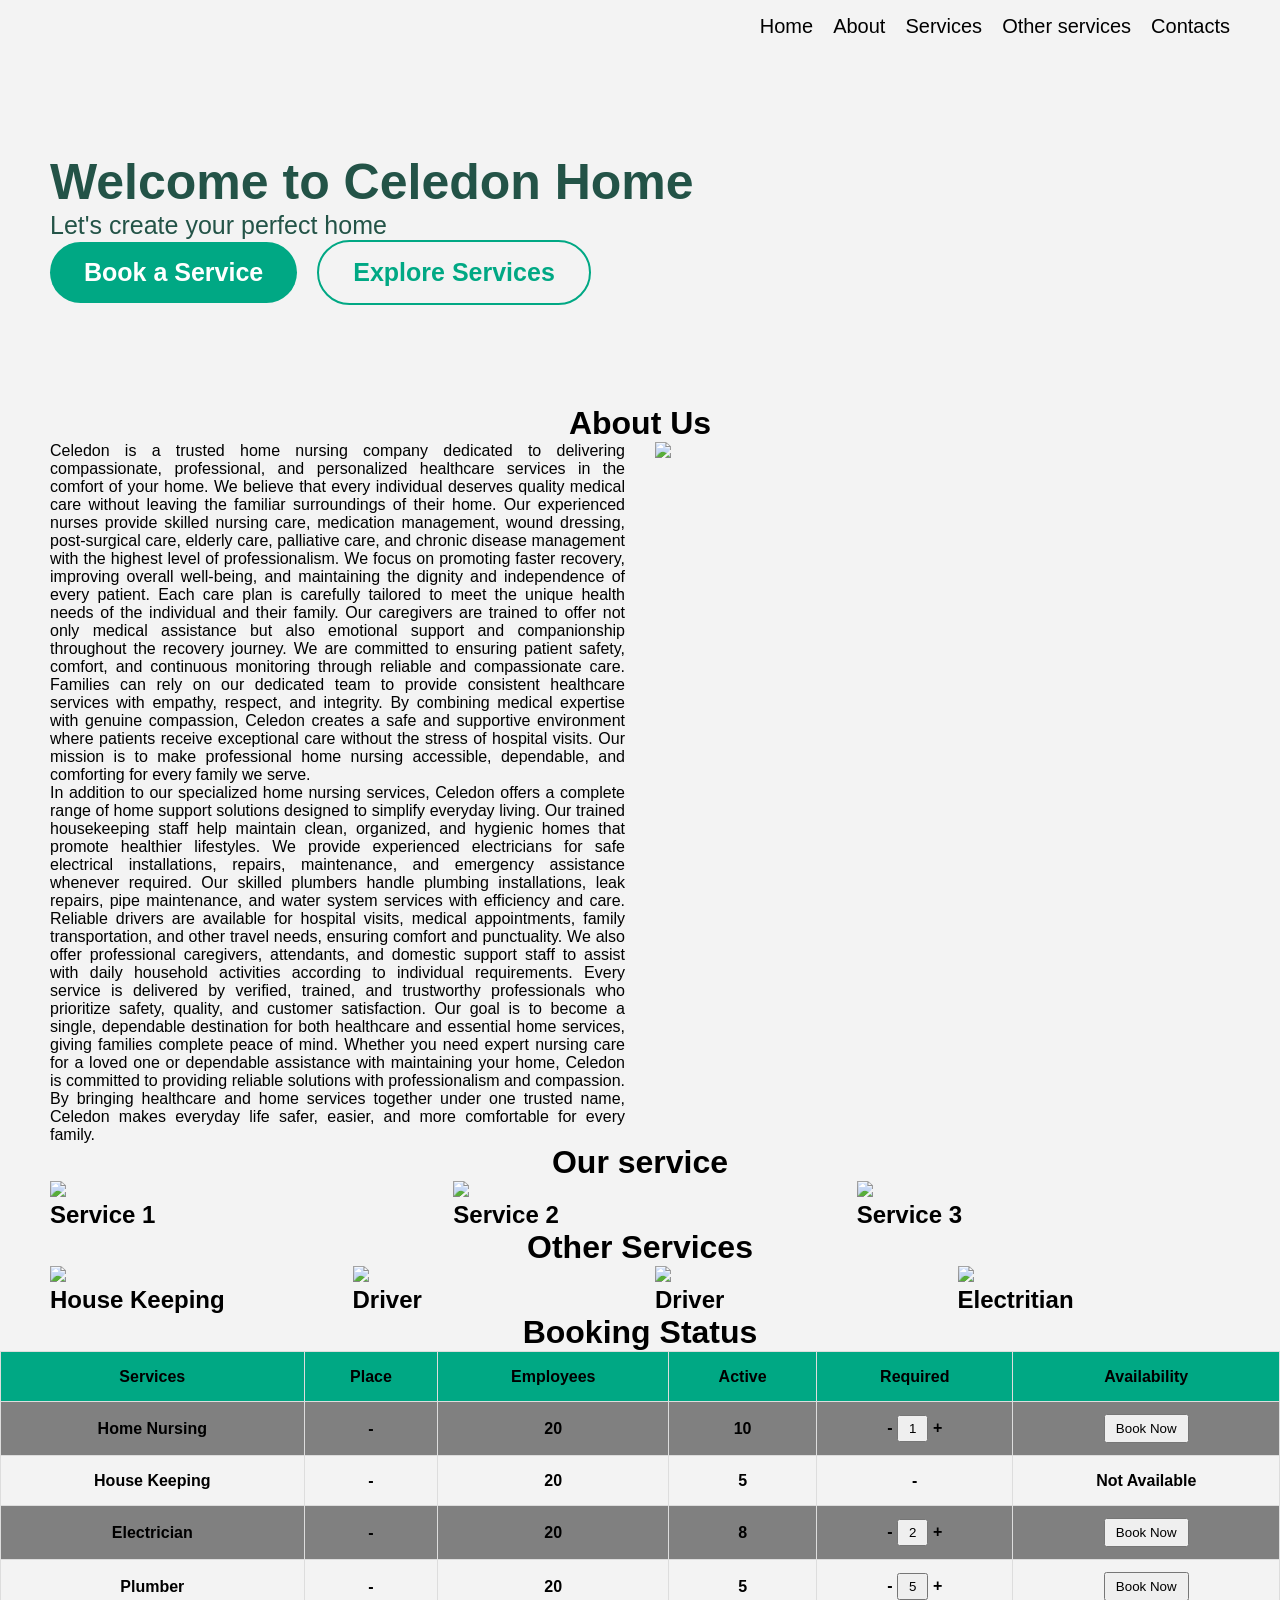
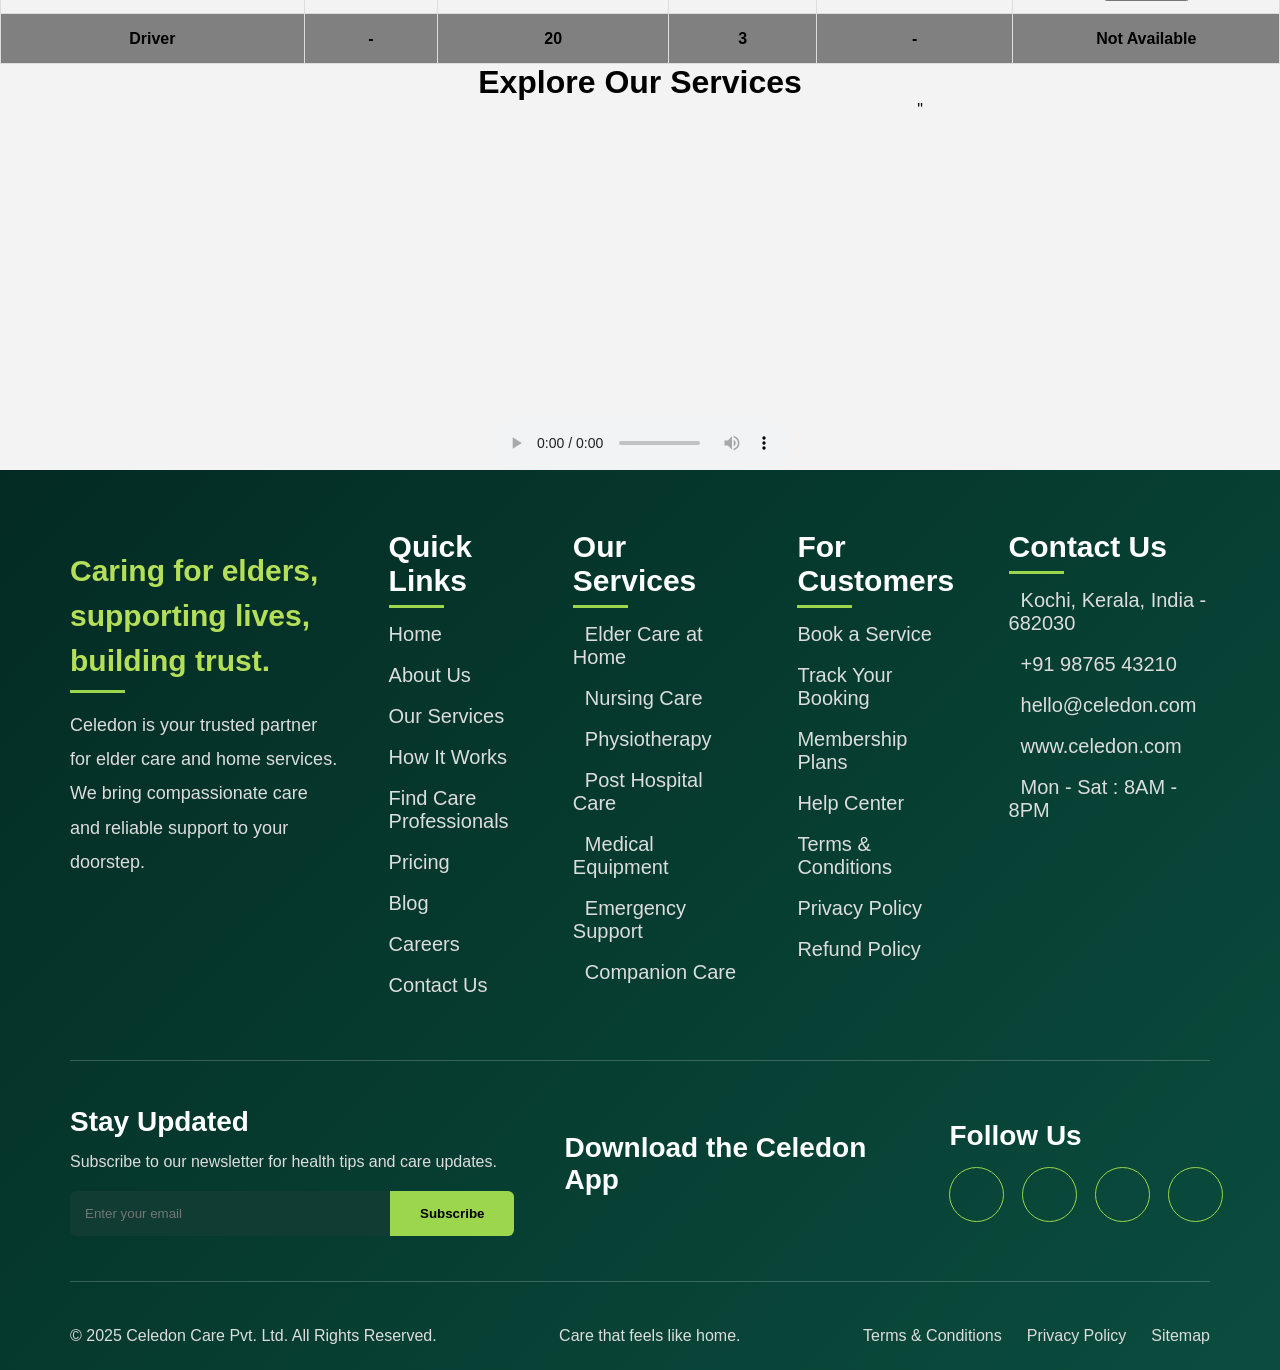
==== index.html @ ccb462f1 "Add files via upload" ====
<!DOCTYPE html>
<html lang="en">

<head>
     <meta charset="UTF-8">
     <meta name="viewport" content="width=device-width, initial-scale=1.0">
     <title>Home Page</title>
     <link rel="stylesheet" href="styles.css">

     
</head>

<body>

     <header>
          <div id="logo-box">
               <img src="celedon final.png" alt="" id="logo-image">
          </div>

          <div id="links-box">
               <ul>
                    <li><a href="index.html">Home</a></li>
                    <li><a href="about.html">About</a></li>
                    <li><a href="#services">Services</a></li>
                    <li><a href="#other-sevices">Other services</a></li>
                    <li><a href="#contacts">Contacts</a></li>

               </ul>

          </div>
    
    
     </header>


     <div id="hero">
          <h1>Welcome to Celedon Home</h1>
          <p>Let's create your perfect home</p>

           <div class="hero-buttons">

            <a href="#" class="btn primary-btn">
                Book a Service
            </a>

            <a href="#" class="btn secondary-btn">
                Explore Services
            </a>

        </div>

     </div>
     
          <h1 class="sec-title">About Us</h1>
     </div>

     <div id="about-box">
          <div id="about-text-box">
               <p>Celedon is a trusted home nursing company dedicated to delivering compassionate, professional, and personalized healthcare services in the comfort of your home. We believe that every individual deserves quality medical care without leaving the familiar surroundings of their home. Our experienced nurses provide skilled nursing care, medication management, wound dressing, post-surgical care, elderly care, palliative care, and chronic disease management with the highest level of professionalism. We focus on promoting faster recovery, improving overall well-being, and maintaining the dignity and independence of every patient. Each care plan is carefully tailored to meet the unique health needs of the individual and their family. Our caregivers are trained to offer not only medical assistance but also emotional support and companionship throughout the recovery journey. We are committed to ensuring patient safety, comfort, and continuous monitoring through reliable and compassionate care. Families can rely on our dedicated team to provide consistent healthcare services with empathy, respect, and integrity. By combining medical expertise with genuine compassion, Celedon creates a safe and supportive environment where patients receive exceptional care without the stress of hospital visits. Our mission is to make professional home nursing accessible, dependable, and comforting for every family we serve.</p>
               <p>In addition to our specialized home nursing services, Celedon offers a complete range of home support solutions designed to simplify everyday living. Our trained housekeeping staff help maintain clean, organized, and hygienic homes that promote healthier lifestyles. We provide experienced electricians for safe electrical installations, repairs, maintenance, and emergency assistance whenever required. Our skilled plumbers handle plumbing installations, leak repairs, pipe maintenance, and water system services with efficiency and care. Reliable drivers are available for hospital visits, medical appointments, family transportation, and other travel needs, ensuring comfort and punctuality. We also offer professional caregivers, attendants, and domestic support staff to assist with daily household activities according to individual requirements. Every service is delivered by verified, trained, and trustworthy professionals who prioritize safety, quality, and customer satisfaction. Our goal is to become a single, dependable destination for both healthcare and essential home services, giving families complete peace of mind. Whether you need expert nursing care for a loved one or dependable assistance with maintaining your home, Celedon is committed to providing reliable solutions with professionalism and compassion. By bringing healthcare and home services together under one trusted name, Celedon makes everyday life safer, easier, and more comfortable for every family.</p>
          </div>
          <div id="about-image-box">
               <img src="assest/homenursing.jpg" id="about-image">
          </div>
     </div>

     <div>
          <h1 class="sec-title">Our service</h1>
     </div>

     <div class="service-box">

     </div>

     <div id="services-box">
          <div class="service-box">
               <img src="homenursing1.jpg" class="service-image">
               <h2>Service 1</h2>

          </div>

          <div class="service-box">
               <img src="homenursing2.jpg" class="service-image">
               <h2>Service 2</h2>

          </div>

          <div class="service-box">
               <img src="homenursing3.jpg" class="service-image">
               <h2>Service 3</h2>

          </div>


     </div>

     <div>
          <h1 class="sec-title">Other Services</h1>

     </div>

    
     <div id="otherservices-box">
          <div class="otherservice-box">
               <img src="housekeeping1.jpg" class="otherservices-image">
               <h2>House Keeping</h2>

          </div>

          <div class="otherservice-box">
               <img src="plumber2.jpg" class="otherservices-image">
               <h2>Driver</h2>

          </div>

          <div class="otherservice-box">
               <img src="driver3.jpg" class="otherservices-image">
               <h2>Driver</h2>
               

          </div>

          <div class="otherservice-box">
               <img src="electritian4.jpg" class="otherservices-image">
               <h2>Electritian</h2>

          </div>

     
     </div>

      <div>
          <h1 class="sec-title">Booking Status</h1>

     </div>

     <div id="booking-status-box">

     </div>
<div class="table-box">
     <div class="table-inbox">
     <table border="1" class="table-width">
          <tr id="heading-color">
               <th>Services</th>
               <th>Place</th>
               <th>Employees</th>
               <th>Active</th>
               <th>Required</th>
               <th>Availability</th>
          </tr>
          <tr >
               <th>Home Nursing</th>
               <th>-</th>
               <th>20</th>
               <th>10</th>
               <th> - <button class="qty-button"> 1 </button> + </th>
               <th> <button class="booking-button"> Book Now </button></th>
          </tr>
          <tr>
               <th>House Keeping</th>
               <th>-</th>
               <th>20</th>
               <th>5</th>
               <th>-</th>
               <th>Not Available</th>
          </tr>
          <tr>
               <th>Electrician</th>
               <th>-</th>
               <th>20</th>
               <th>8</th>
               <th> - <button class="qty-button">2</button> + </th>
               <th> <button class="booking-button"> Book Now </button></th>
          </tr>
          <tr>
               <th>Plumber</th>
               <th>-</th>
               <th>20</th>
               <th>5</th>
               <th> - <button class="qty-button">5</button> + </th>
               <th> <button class="booking-button"> Book Now </button></th>
          </tr>
          <tr>
               <th>Driver</th>
               <th>-</th>
               <th>20</th>
               <th>3</th>
               <th>-</th>
               <th>Not Available</th>
          </tr>


     </table>
</div>
</div>

     <div>
          <h1 class="sec-title"> Explore Our Services </h1>
         
     </div>

     <div id="sample-video">
          <iframe 
          width="560"
          height="315"
          src="https://www.youtube.com/embed/nSkUWXbFR8o?si=ZP2RNsUohO5jmnka" title="YouTube video player" frameborder="0" allow="accelerometer; autoplay; clipboard-write; encrypted-media; gyroscope; picture-in-picture; web-share" referrerpolicy="strict-origin-when-cross-origin" allowfullscreen>
     
     </iframe>"
         
     </div>

     <div id="sample-audio">
          <audio controls>
               <source src="sample audio.mp3" type="audio/mpeg">
          </audio>

     </div>

     <footer class="footer">

    <div class="footer-top">

        <!-- Company -->
        <div class="footer-column company">
             <div id="logo-box">
               <img src="celedon final.png" alt="" id="logo-image">
          </div>

            <h3>Caring for elders, supporting lives, building trust.</h3>

            <p>
                Celedon is your trusted partner for elder care and home services.
                We bring compassionate care and reliable support to your doorstep.
            </p>
        </div>

        <!-- Quick Links -->
        <div class="footer-column">
            <h3>Quick Links</h3>

            <ul>
                <li><a href="#">Home</a></li>
                <li><a href="#">About Us</a></li>
                <li><a href="#">Our Services</a></li>
                <li><a href="#">How It Works</a></li>
                <li><a href="#">Find Care Professionals</a></li>
                <li><a href="#">Pricing</a></li>
                <li><a href="#">Blog</a></li>
                <li><a href="#">Careers</a></li>
                <li><a href="#">Contact Us</a></li>
            </ul>
        </div>

        <!-- Services -->
        <div class="footer-column">
            <h3>Our Services</h3>

            <ul>
                <li><i class="fa-solid fa-user-nurse"></i> Elder Care at Home</li>
                <li><i class="fa-solid fa-kit-medical"></i> Nursing Care</li>
                <li><i class="fa-solid fa-person-walking"></i> Physiotherapy</li>
                <li><i class="fa-solid fa-bed"></i> Post Hospital Care</li>
                <li><i class="fa-solid fa-wheelchair"></i> Medical Equipment</li>
                <li><i class="fa-solid fa-truck-medical"></i> Emergency Support</li>
                <li><i class="fa-solid fa-users"></i> Companion Care</li>
            </ul>
        </div>

        <!-- Customer -->
        <div class="footer-column">
            <h3>For Customers</h3>

            <ul>
                <li><a href="#">Book a Service</a></li>
                <li><a href="#">Track Your Booking</a></li>
                <li><a href="#">Membership Plans</a></li>
                <li><a href="#">Help Center</a></li>
                <li><a href="#">Terms & Conditions</a></li>
                <li><a href="#">Privacy Policy</a></li>
                <li><a href="#">Refund Policy</a></li>
            </ul>
        </div>

        <!-- Contact -->
        <div class="footer-column">
            <h3>Contact Us</h3>

            <ul class="contact">
                <li><i class="fa-solid fa-location-dot"></i> Kochi, Kerala, India - 682030</li>
                <li><i class="fa-solid fa-phone"></i> +91 98765 43210</li>
                <li><i class="fa-solid fa-envelope"></i> hello@celedon.com</li>
                <li><i class="fa-solid fa-globe"></i> www.celedon.com</li>
                <li><i class="fa-solid fa-clock"></i> Mon - Sat : 8AM - 8PM</li>
            </ul>
        </div>

    </div>

    <hr>

    <!-- Middle -->
    <div class="footer-middle">

        <div class="newsletter">
            <h3>Stay Updated</h3>
            <p>Subscribe to our newsletter for health tips and care updates.</p>

            <div class="subscribe">
                <input type="email" placeholder="Enter your email">
                <button>Subscribe</button>
            </div>
        </div>

        <div class="apps">
            <h3>Download the Celedon App</h3>

            <div class="stores">
                <img src="google playstore.png" alt="">
                <img src="appstore.png" alt="">
            </div>
        </div>

        <div class="social">
            <h3>Follow Us</h3>

            <div class="icons">
                <a href="#"><i class="fab fa-facebook-f"></i></a>
                <a href="#"><i class="fab fa-instagram"></i></a>
                <a href="#"><i class="fab fa-linkedin-in"></i></a>
                <a href="#"><i class="fab fa-youtube"></i></a>
            </div>
        </div>

    </div>

    <hr>

    <!-- Bottom -->
    <div class="footer-bottom">

        <p>© 2025 Celedon Care Pvt. Ltd. All Rights Reserved.</p>

        <p>Care that feels like home.</p>

        <div class="bottom-links">
            <a href="#">Terms & Conditions</a>
            <a href="#">Privacy Policy</a>
            <a href="#">Sitemap</a>
        </div>

    </div>





















</body>

</html>
---- styles.css ----
body {
               margin: 0px;
          }
          
          ul{
               margin: 0px;
               padding: 0px;

          }    
     
          html{
               scroll-behavior: smooth;
          }

          /* header */

          header{
               display: flex;
               justify-content: space-between;
               padding: 15px 50px;
               align-items: center;
          }
          
          #links-box ul{
               display: flex;
               list-style-type: none;
               gap: 20px;
          }

          #links-box ul li a {
               color: black;
               text-decoration: none;
               font-size: 20px;
          }

          #links-box ul li a:hover{
               color: #235347;
               text-shadow: 0px 0px 2px grey
          }

          #logo-image{
               height: 60px;
          }
          
          @media (max-width:756px) {
               header{
                     flex-wrap: wrap;
                      justify-content: center;
                       padding: 0px 15px;
                       align-items: center;
                       
                       
                     }
          }
          

     
          /* hero section */
          #hero {
               background-image: url(headerbackground.jpg);
               background-size: cover;
               color: #235347;
               padding: 100px 50px;
               font-size: 25px;
               
               
          }

          h1.sec-title {
               text-align: center;
               
               
          }
          .hero-buttons{

    display:flex;

    gap:20px;

    align-items:center;
}

.btn{

    text-decoration:none;

    padding:16px 34px;

    border-radius:50px;

    font-weight:600;

    transition:.4s;

    

    
}

/* Primary Button */

.primary-btn{

    background:#00a884;

    color:white;
}

.primary-btn:hover{

    background:#00896f;

    transform:translateY(-3px);
}

/* Secondary Button */

.secondary-btn{

    border:2px solid #00a884;

    color:#00a884;
}

.secondary-btn:hover{

    background:#00a884;

    color:white;

    transform:translateY(-3px);
}

/* Right Image */

.hero-image{

    width:45%;
}

.hero-image img{

    width:100%;
}

          
          @media (max-width:756px) {
               #hero {
                    padding: 50px 15px;
                    text-align: center;
                    
               }  
          }

          /* about section */
          #about-box {
               display: flex;
               padding: 0px 50px;
               gap: 30px;
          }

          #about-text-box {
               width: 50%;
          }

          #about-image-box {
               width: 50%;
          }

          img#about-image {
               width: 100%;
          }  
          
          #about-text-box {
               text-align: justify;
          }

          @media (max-width:756px) {
               #about-box {
               padding: 0px 15px;
               flex-wrap: wrap;
               }
               #about-text-box,#about-image-box{
                    width: 100%;
               }
                #about-text-box {
                    text-align: justify;
                }

          }

          /* services section */
          #services-box {
               padding: 0px 50px;
               display: flex;
               gap: 30px;
          }

          .service-box {
               width: 33.33%;
          }

          img.service-image {
               width: 100%;
          }

           @media (max-width:756px) {
               #services-box {
               padding: 0px 15px;
               flex-wrap: wrap;
               }

               .service-box {
               width: 100%;
               }
          }

          #otherservices-box {
               padding: 0px 50px;
               display: flex;
               gap: 30px;
          }

          .otherservice-box {
               width: 25%;
          }

          img.otherservices-image {
               width: 100%;
          }
           @media (max-width:756px) {
               #otherservices-box {
               padding: 0px 15px;
               flex-wrap: wrap;
             
          }
            .otherservice-box {
               width: 100%;
          }
           }

/* Booking Status */

table {
     font-family: Arial, Helvetica, sans-serif;
     border-collapse: collapse;
     width: 100%;
     margin: auto;
     padding: 0px 15px;

}

table.table-width{
     padding: 20px 0px;
}
tr.space{
     padding: 20px 0px;
}
#heading-color {
     background-color: #00a884;
}

td, th {
     border: 1px solid #ddd;
     padding: 8px;
     height: 50px;

}

tr:nth-child(even){background-color: grey}

tr:hover{background-color: #ddd;}

th {
     padding-top: 12px;
     padding-bottom: 12px;
     text-align: center;
     color: black;

}

.qty-button {
     padding: 4px 10px;
}

.booking-button {
     padding: 5px 10px;
}

#sample-video {
     justify-content: center;
     display: flex;
}

#sample-audio {
      justify-content: center;
      display: flex;
}

/* #footer-box */
*{
    margin:0;
    padding:0;
    box-sizing:border-box;
    font-family:Segoe UI,sans-serif;
}

body{
    background:#f3f3f3;
}

.footer{
    background:linear-gradient(135deg,#032b23,#0a4d3e);
    color:#fff;
    padding:60px 70px 25px;
}

.footer-top{
    display:grid;
    grid-template-columns:2fr 1fr 1.3fr 1.2fr 1.5fr;
    gap:50px;
}

.logo{
    font-size:42px;
    margin-bottom:25px;
    color:#fff;
}

.logo i{
    color:#9bd64d;
    margin-right:8px;
}

.company h3{
    color:#b6df59;
    line-height:1.5;
    margin-bottom:25px;
    font-size:28px;
}

.company p{
    color:#ddd;
    line-height:1.9;
    font-size:18px;
}

.footer-column h3{
    font-size:30px;
    margin-bottom:25px;
    position:relative;
}

.footer-column h3::after{
    content:"";
    width:55px;
    height:3px;
    background:#9bd64d;
    position:absolute;
    left:0;
    bottom:-10px;
}

.footer-column ul{
    list-style:none;
}

.footer-column li{
    margin:18px 0;
    color:#ddd;
    font-size:20px;
}

.footer-column li i{
    color:#9bd64d;
    margin-right:12px;
}

.footer-column a{
    text-decoration:none;
    color:#ddd;
    transition:.3s;
}

.footer-column a:hover{
    color:#9bd64d;
    padding-left:8px;
}

hr{
    border:none;
    border-top:1px solid rgba(255,255,255,.2);
    margin:45px 0;
}

.footer-middle{
    display:grid;
    grid-template-columns:2fr 1fr 1fr;
    gap:50px;
    align-items:center;
}

.newsletter h3,
.apps h3,
.social h3{
    font-size:28px;
    margin-bottom:15px;
}

.newsletter p{
    color:#ddd;
    margin-bottom:20px;
}

.subscribe{
    display:flex;
}

.subscribe input{
    width:320px;
    padding:15px;
    border:none;
    outline:none;
    background:#103c33;
    color:#fff;
    border-radius:6px 0 0 6px;
}

.subscribe button{
    border:none;
    background:#9bd64d;
    color:#000;
    padding:15px 30px;
    cursor:pointer;
    border-radius:0 6px 6px 0;
    font-weight:bold;
}

.stores{
    display:flex;
    gap:15px;
}

.stores img{
    width:160px;
    border-radius:8px;
}

.icons{
    display:flex;
    gap:18px;
}

.icons a{
    width:55px;
    height:55px;
    border:1px solid #9bd64d;
    border-radius:50%;
    display:flex;
    align-items:center;
    justify-content:center;
    color:#9bd64d;
    text-decoration:none;
    font-size:22px;
    transition:.3s;
}

.icons a:hover{
    background:#9bd64d;
    color:#06392d;
}

.footer-bottom{
    display:flex;
    justify-content:space-between;
    align-items:center;
    flex-wrap:wrap;
    gap:20px;
    color:#ddd;
}

.bottom-links{
    display:flex;
    gap:25px;
}

.bottom-links a{
    color:#ddd;
    text-decoration:none;
}

.bottom-links a:hover{
    color:#9bd64d;
}

@media(max-width:1200px){

.footer-top{
grid-template-columns:repeat(2,1fr);
}

.footer-middle{
grid-template-columns:1fr;
}

.footer-bottom{
flex-direction:column;
text-align:center;
}

}

@media(max-width:768px){

.footer{
padding:40px 25px;
}

.footer-top{
grid-template-columns:1fr;
}

.subscribe{
flex-direction:column;
}

.subscribe input{
width:100%;
border-radius:6px;
margin-bottom:10px;
}

.subscribe button{
border-radius:6px;
}

}

@media (max-width:768px) {
    .table-box{
    overflow-x: auto;
    width: 100%;
}
.table-inbox{
    width: 200%;
}
    
}
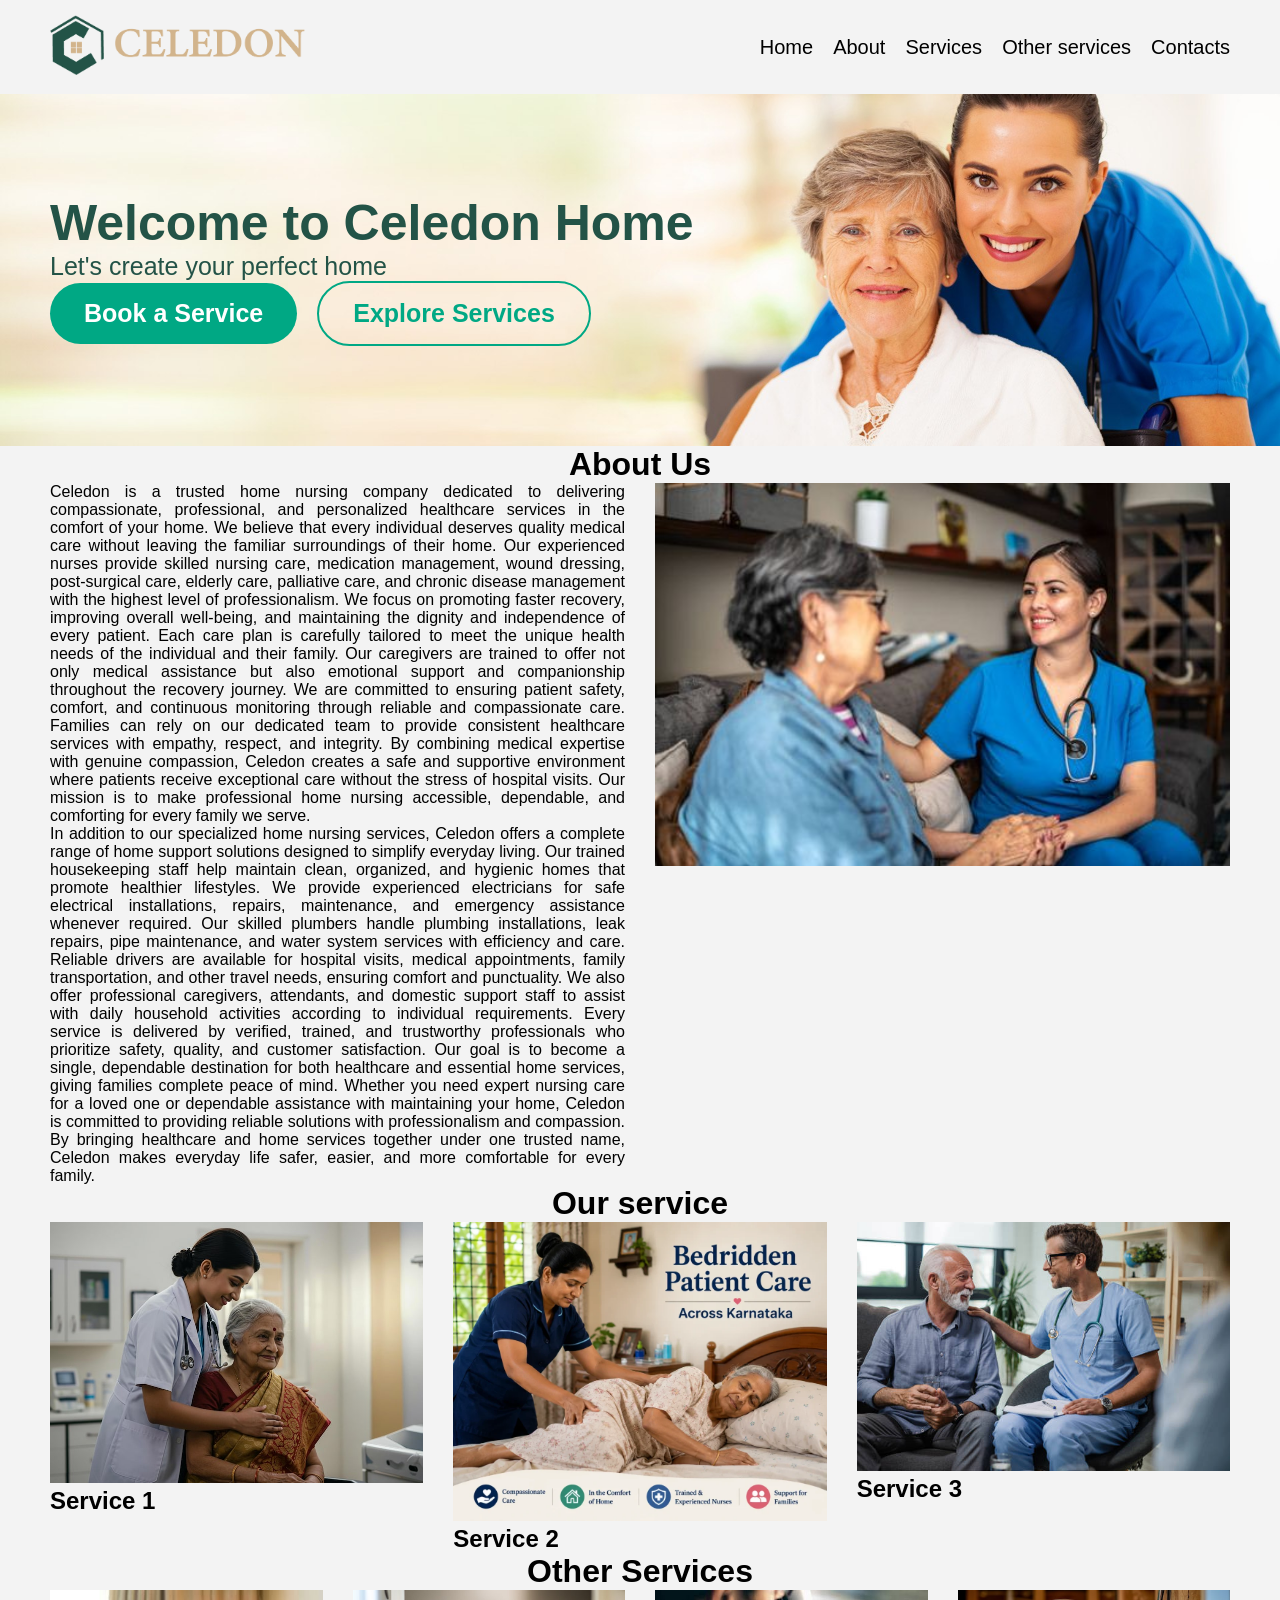
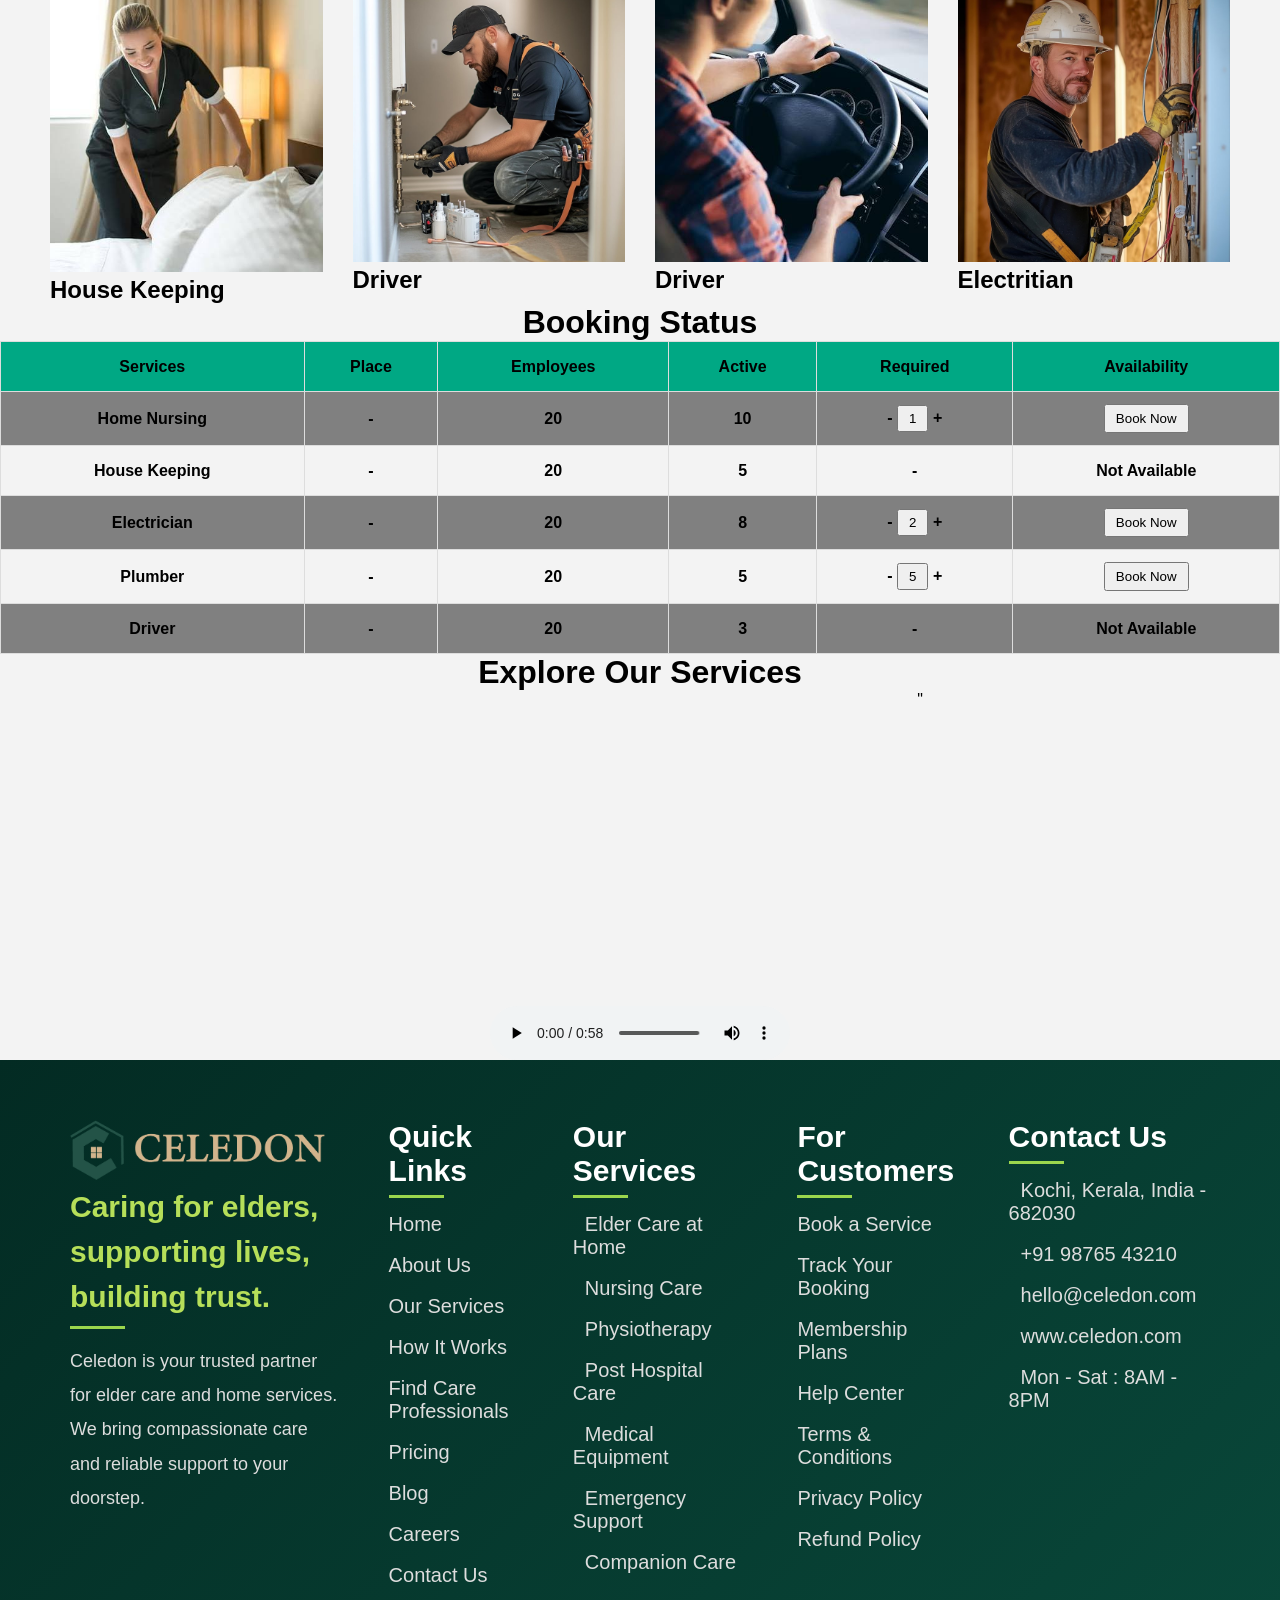
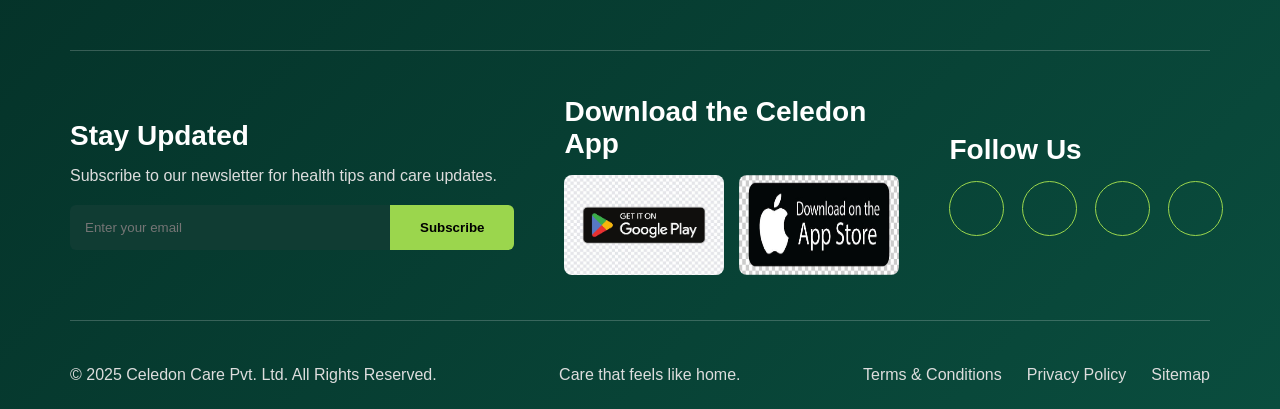
==== commit 52ac5608: "Update index.html" ====
--- a/index.html
+++ b/index.html
@@ -60,7 +60,7 @@
                <p>In addition to our specialized home nursing services, Celedon offers a complete range of home support solutions designed to simplify everyday living. Our trained housekeeping staff help maintain clean, organized, and hygienic homes that promote healthier lifestyles. We provide experienced electricians for safe electrical installations, repairs, maintenance, and emergency assistance whenever required. Our skilled plumbers handle plumbing installations, leak repairs, pipe maintenance, and water system services with efficiency and care. Reliable drivers are available for hospital visits, medical appointments, family transportation, and other travel needs, ensuring comfort and punctuality. We also offer professional caregivers, attendants, and domestic support staff to assist with daily household activities according to individual requirements. Every service is delivered by verified, trained, and trustworthy professionals who prioritize safety, quality, and customer satisfaction. Our goal is to become a single, dependable destination for both healthcare and essential home services, giving families complete peace of mind. Whether you need expert nursing care for a loved one or dependable assistance with maintaining your home, Celedon is committed to providing reliable solutions with professionalism and compassion. By bringing healthcare and home services together under one trusted name, Celedon makes everyday life safer, easier, and more comfortable for every family.</p>
           </div>
           <div id="about-image-box">
-               <img src="assest/homenursing.jpg" id="about-image">
+               <img src="homenursing.jpg" id="about-image">
           </div>
      </div>
 
@@ -372,4 +372,4 @@
 
 </body>
 
-</html>+</html>
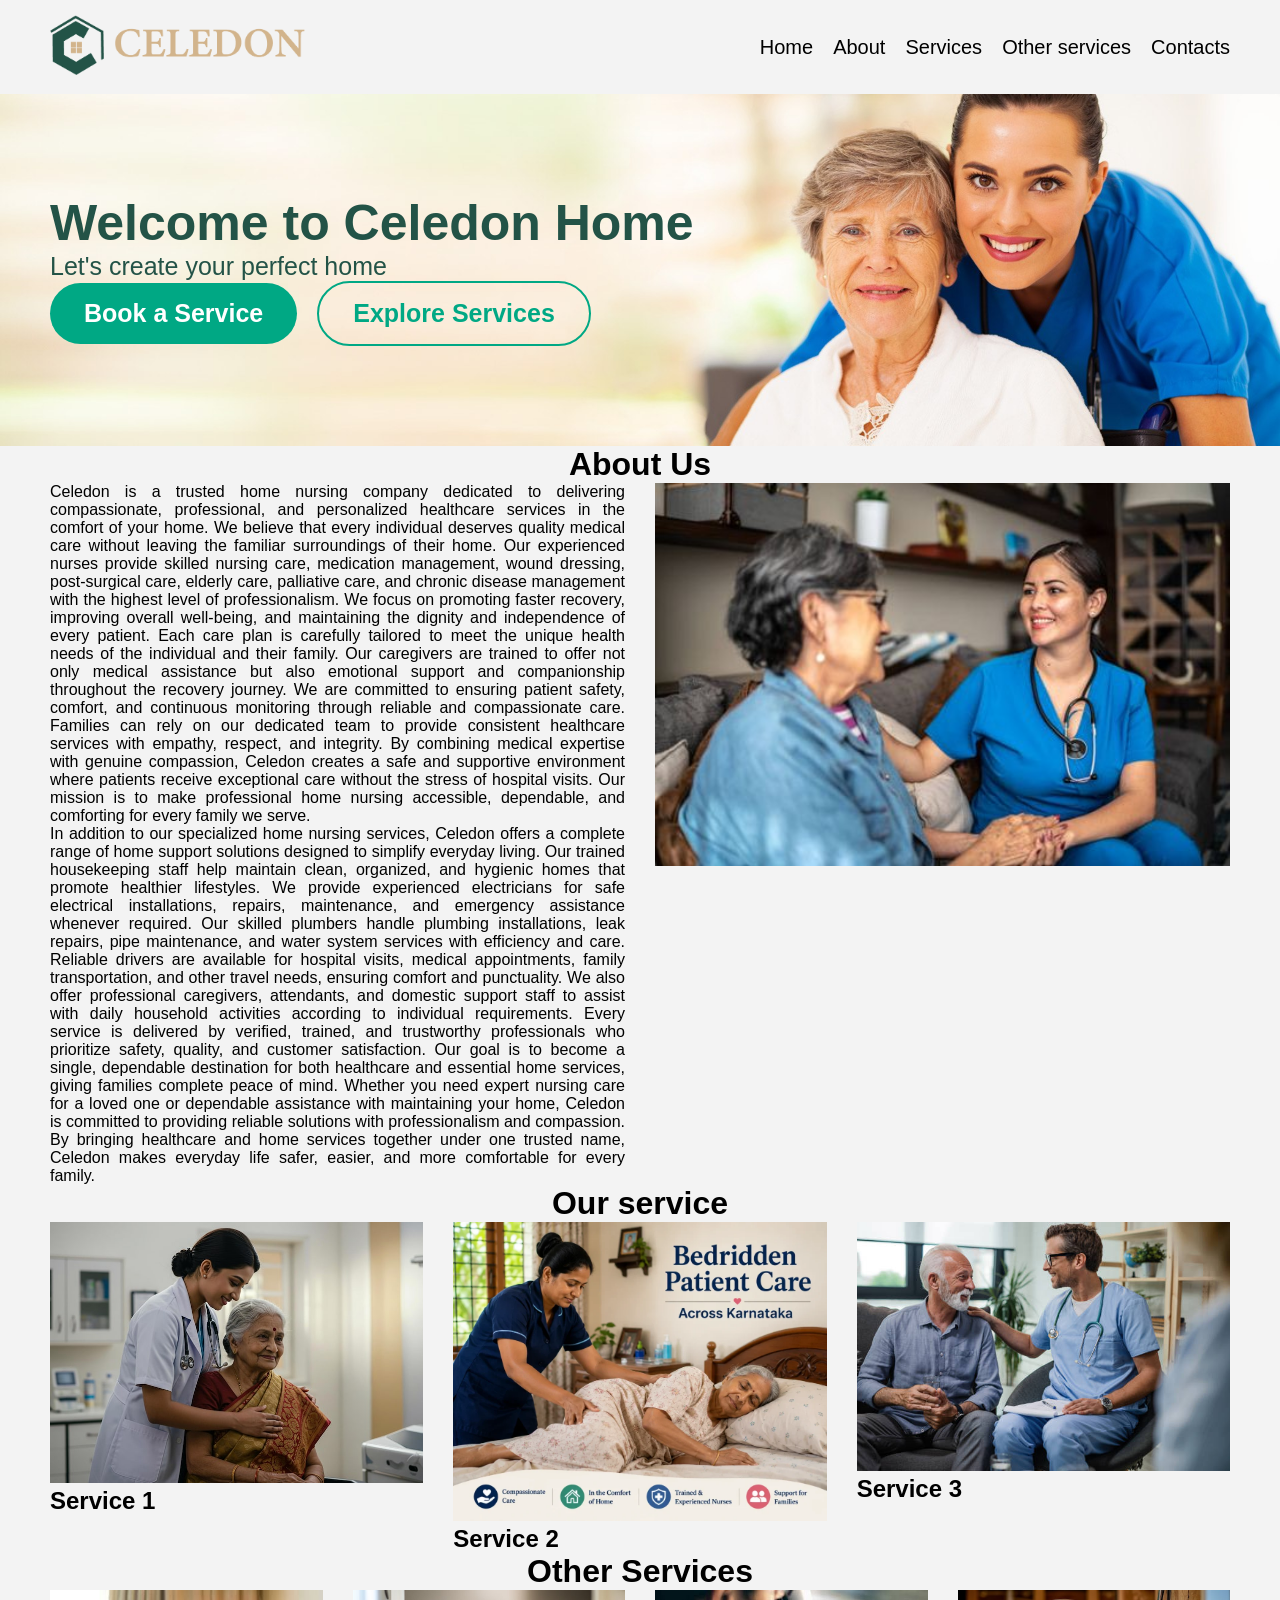
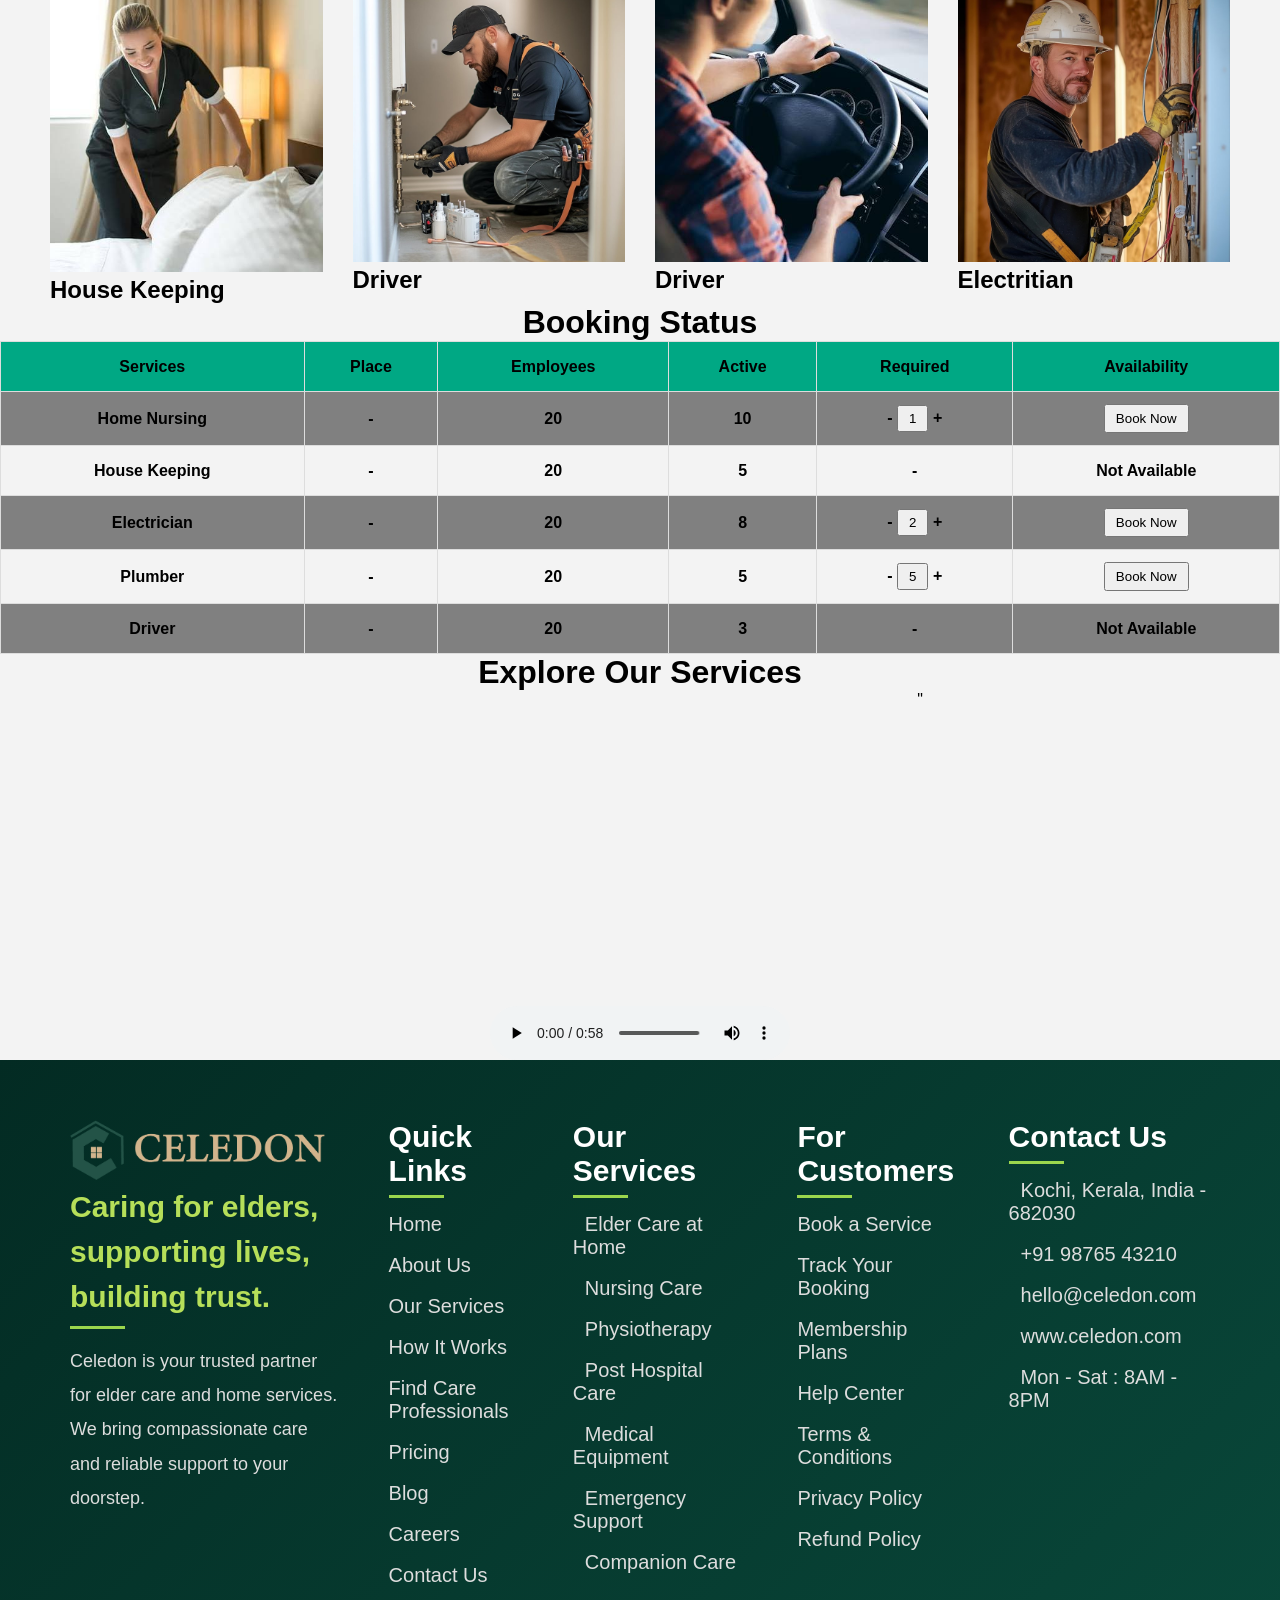
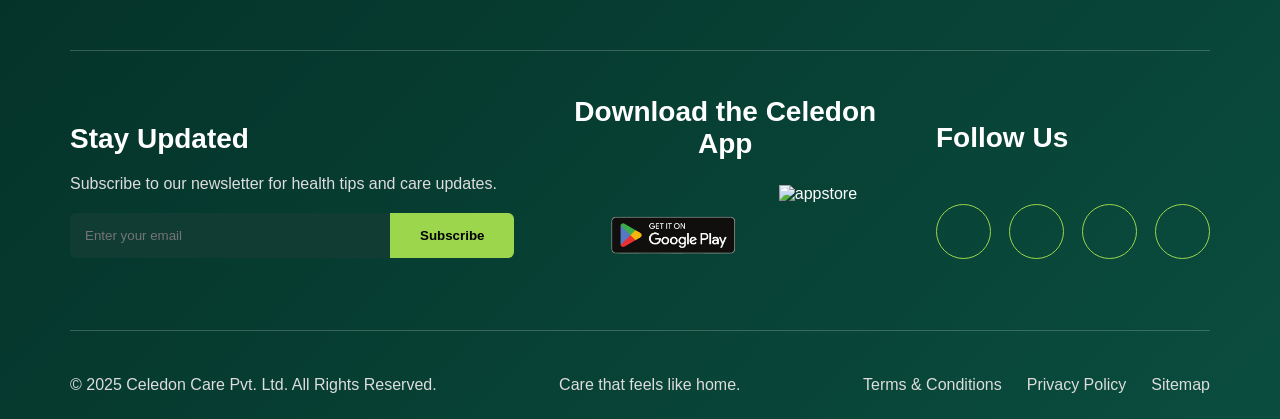
==== commit c0e6ba49: "Add files via upload" ====
--- a/index.html
+++ b/index.html
@@ -312,11 +312,11 @@
         </div>
 
         <div class="apps">
-            <h3>Download the Celedon App</h3>
+            <h3 style="text-align: center;">Download the Celedon App</h3>
 
             <div class="stores">
-                <img src="google playstore.png" alt="">
-                <img src="appstore.png" alt="">
+                <img src="google playstore.png" alt="google-playsore">
+                <img src="appstore1.png" alt="appstore">
             </div>
         </div>
 
@@ -372,4 +372,4 @@
 
 </body>
 
-</html>
+</html>
--- a/styles.css
+++ b/styles.css
@@ -395,7 +395,7 @@
 
 .footer-middle{
     display:grid;
-    grid-template-columns:2fr 1fr 1fr;
+    grid-template-columns:1fr 2fr 1fr;
     gap:50px;
     align-items:center;
 }
@@ -404,7 +404,8 @@
 .apps h3,
 .social h3{
     font-size:28px;
-    margin-bottom:15px;
+    margin-bottom:20px;
+    /* text-align: right; */
 }
 
 .newsletter p{
@@ -438,17 +439,23 @@
 
 .stores{
     display:flex;
-    gap:15px;
+    gap:25px;
+    align-items: center;
+    justify-content: center;
+    margin-top: 25px;
 }
 
 .stores img{
-    width:160px;
-    border-radius:8px;
+    height: 100px;
+    object-fit: contain;
+    display: block;
 }
 
 .icons{
     display:flex;
     gap:18px;
+    margin-top: 50px;
+    /* justify-content: end; */
 }
 
 .icons a{
